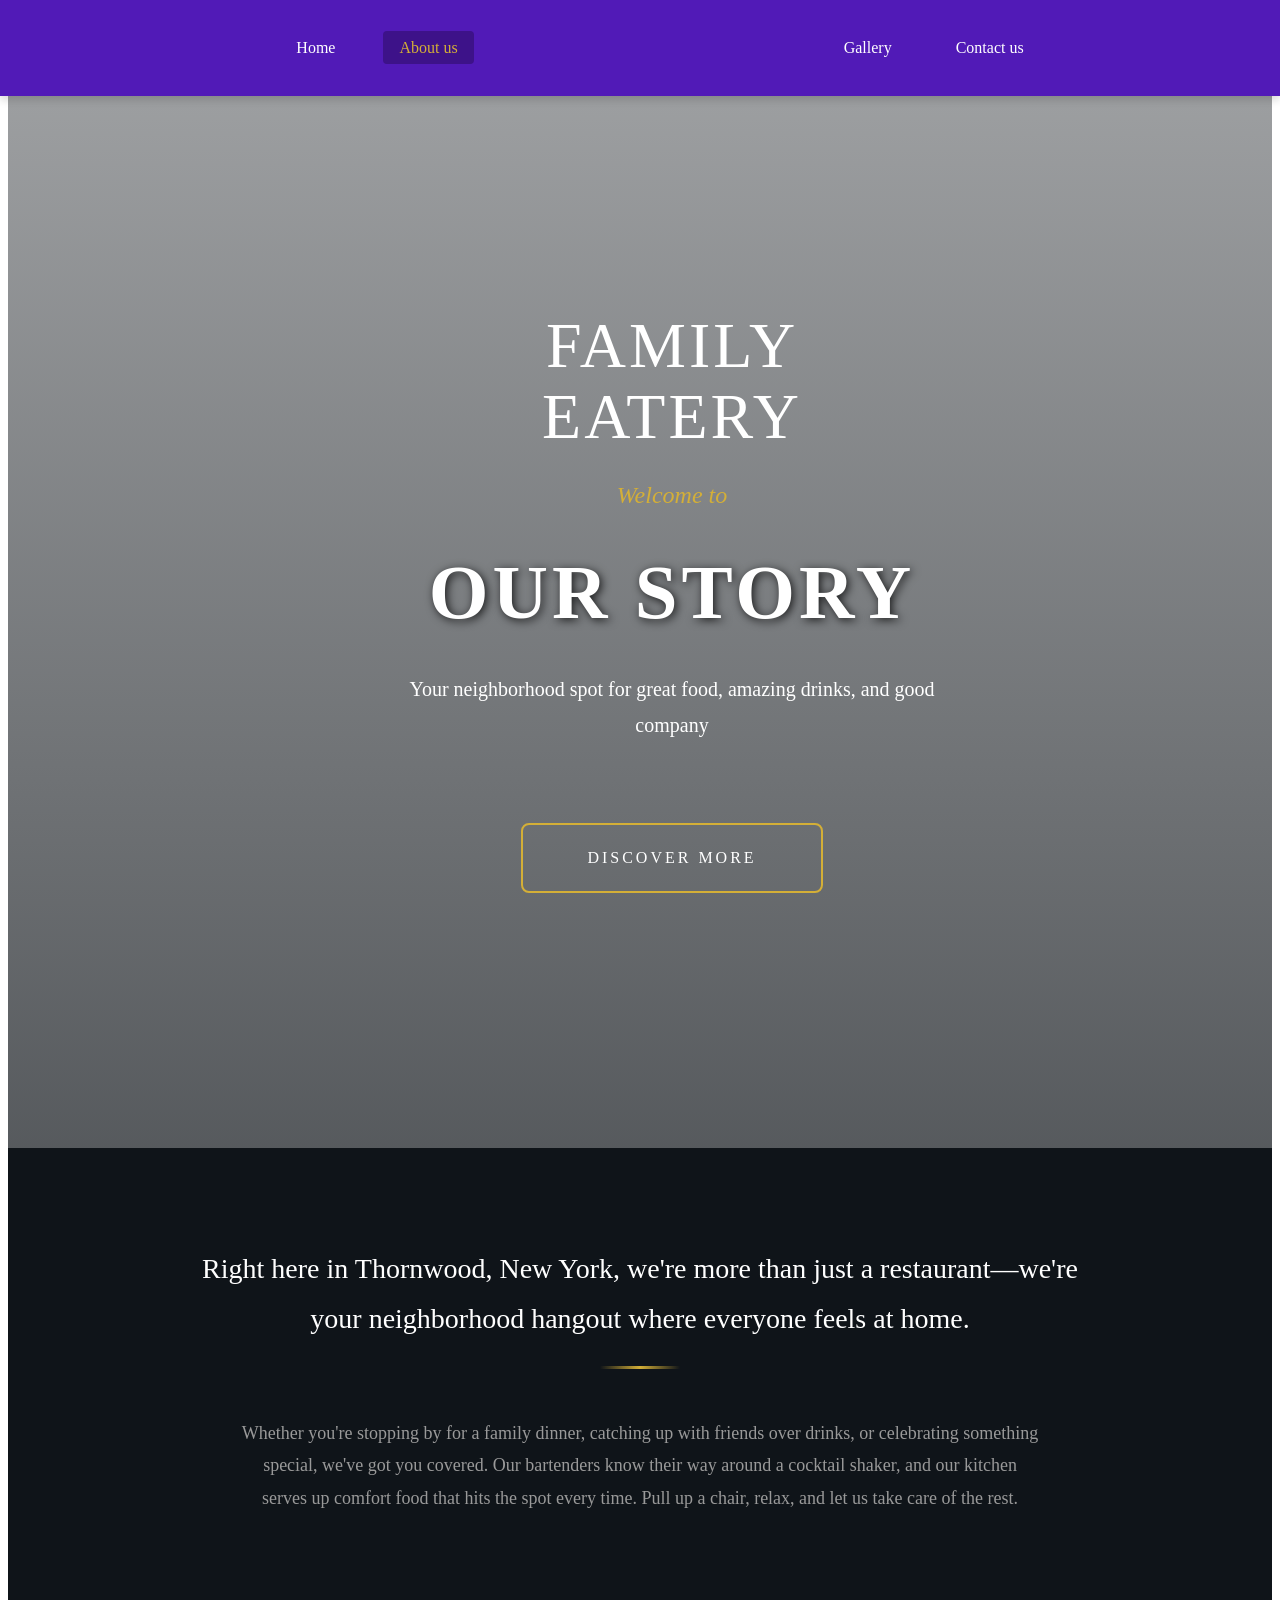
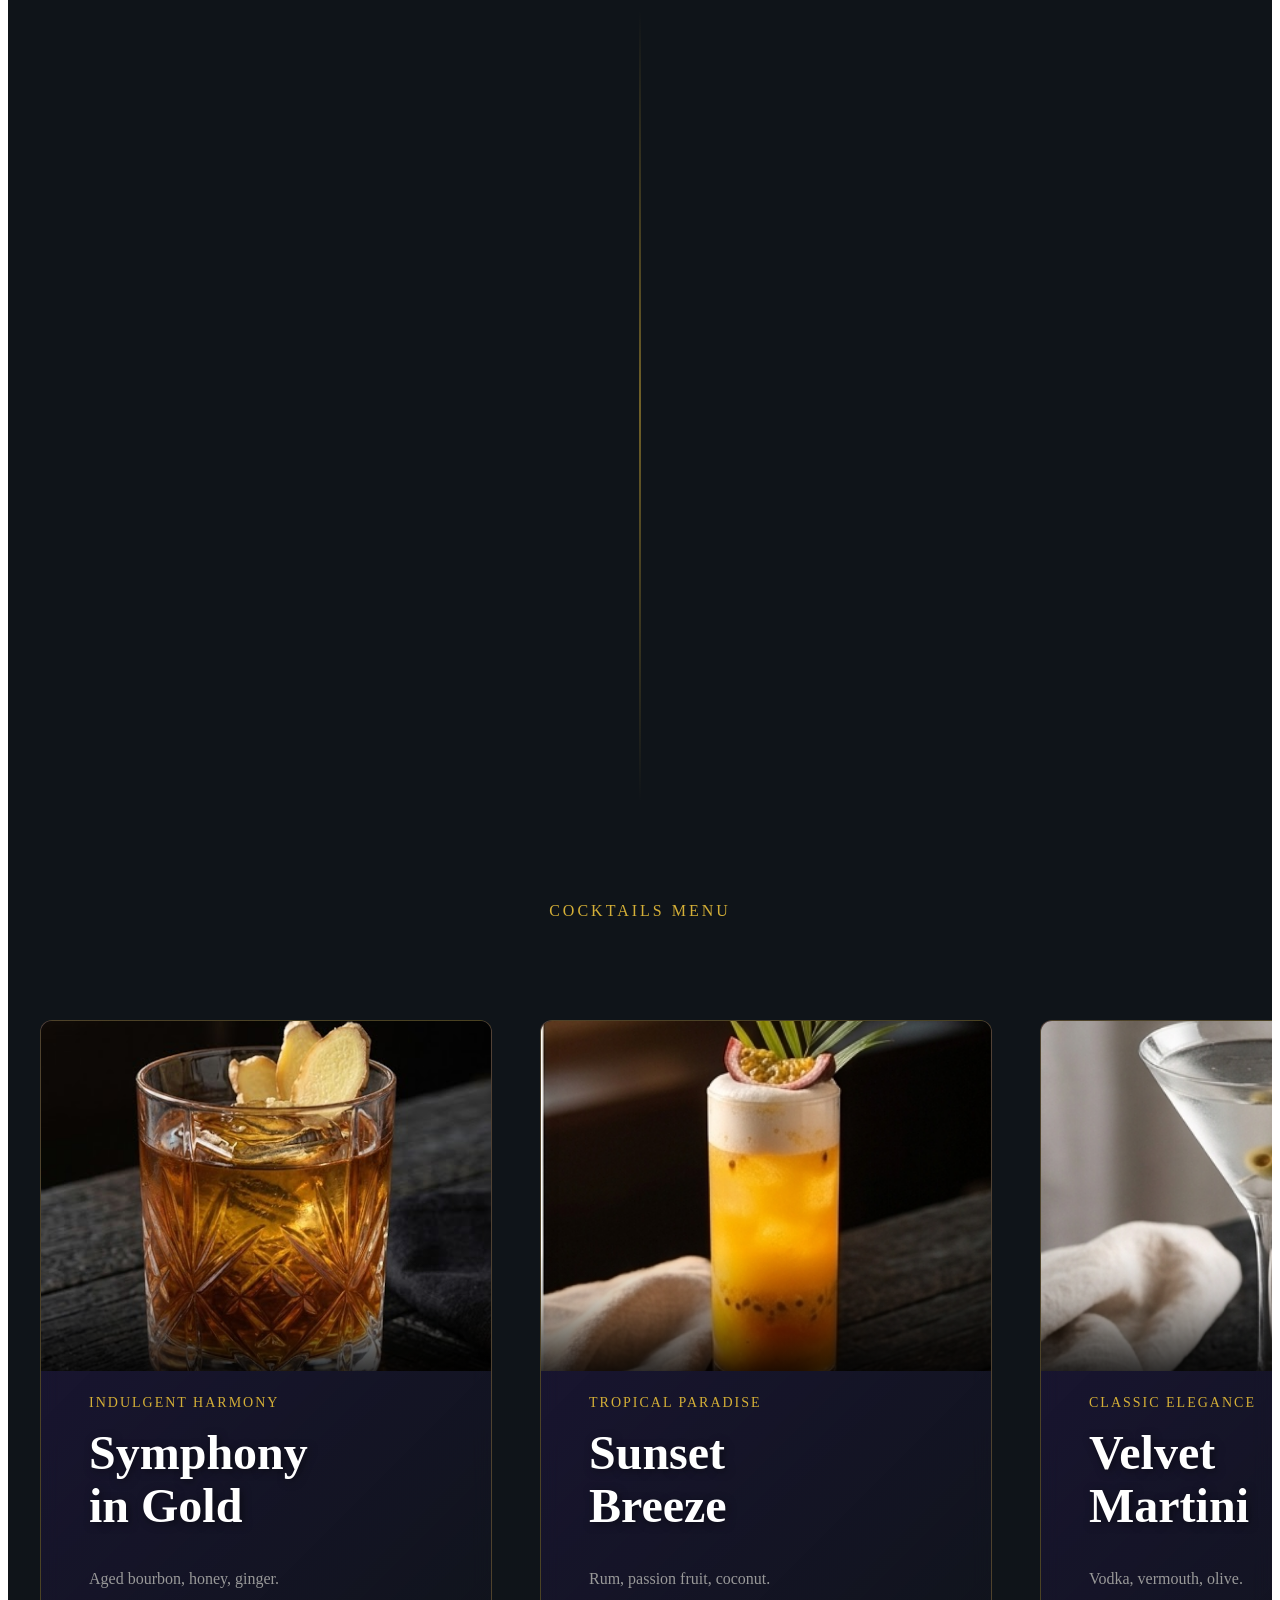
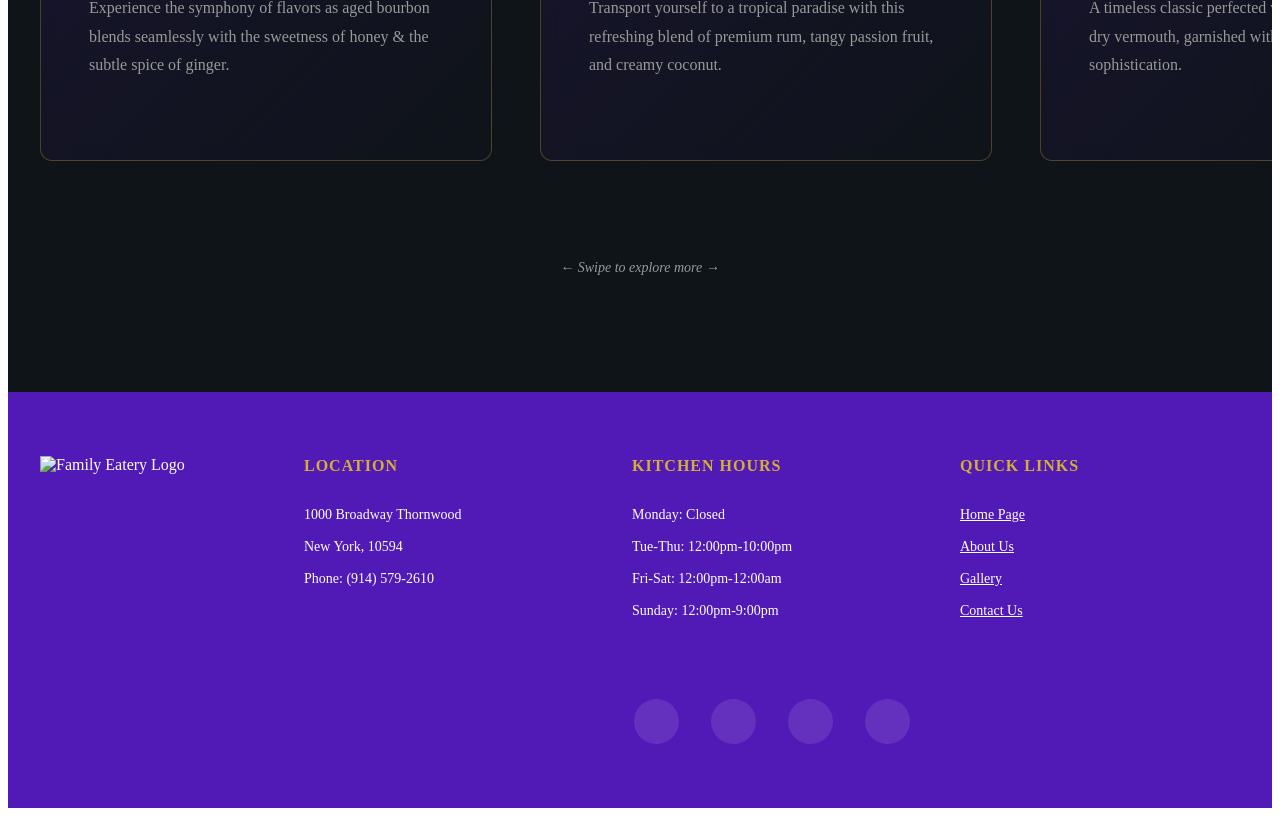
==== aboutus.html @ d1d99ecf "Major website redesign and improvements - Unified design system across all pages (fonts, colors, spa" ====
<!DOCTYPE html>
<html lang="en">
  <head>
    <meta charset="UTF-8" />
    <meta name="viewport" content="width=device-width, initial-scale=1.0" />
    <meta name="description" content="Learn about Family Eatery in Thornwood, NY - Your neighborhood hangout for good food, great drinks, and better company." />
    <link
      href="https://fonts.googleapis.com/css2?family=Lobster&family=Roboto+Slab:wght@300;400;500;700&display=swap"
      rel="stylesheet"
    />
    <script
      src="https://kit.fontawesome.com/28019929b0.js"
      crossorigin="anonymous"
    ></script>
    <link rel="stylesheet" href="styles/normalize.css" />
    <link rel="stylesheet" href="styles/variables.css" />
    <link rel="stylesheet" href="styles/global.css" />
    <link rel="stylesheet" href="styles/aboutus.css" />
    <title>Our Story - Family Eatery & Cocktail Bar</title>
  </head>
  <body>
    <header>
      <nav>
        <ul>
          <li><a href="index.html">Home</a></li>
          <li><a href="aboutus.html" class="active">About us</a></li>
        </ul>
        <div class="logo-container">
          <a href="index.html">
            <img src="img/logo.png" alt="Family Eatery Logo" />
          </a>
        </div>
        <ul>
          <li><a href="gallery.html">Gallery</a></li>
          <li><a href="contactus.html">Contact us</a></li>
        </ul>
      </nav>
    </header>

    <main>
      <section class="hero-about">
        <div class="hero-content">
          <h2 class="brand-name">FAMILY<br />EATERY</h2>
          <p class="tagline">Welcome to</p>
          <h1 class="page-title">OUR STORY</h1>
          <p class="hero-description">
            Your neighborhood spot for great food, amazing drinks, and good company
          </p>
          <a href="#story" class="btn-explore">DISCOVER MORE</a>
        </div>
      </section>

      <section class="story-section" id="story">
        <div class="container">
          <div class="story-content">
            <h3 class="section-title">
              Right here in Thornwood, New York, we're more than just a restaurant—we're your 
              neighborhood hangout where everyone feels at home.
            </h3>
            <p class="story-description">
              Whether you're stopping by for a family dinner, catching up with friends over drinks, 
              or celebrating something special, we've got you covered. Our bartenders know their way 
              around a cocktail shaker, and our kitchen serves up comfort food that hits the spot 
              every time. Pull up a chair, relax, and let us take care of the rest.
            </p>
          </div>
        </div>
      </section>

      <section class="image-showcase"></section>

      <section class="cocktail-feature" id="cocktails">
        <div class="container">
          <p class="feature-label">Cocktails Menu</p>
          <div class="cocktail-scroll-container">
            <div class="cocktail-card">
              <div class="cocktail-image">
                <img src="images/cocktails/symphony-in-gold.jpg" alt="Symphony in Gold Cocktail" />
              </div>
              <h4 class="cocktail-subtitle">INDULGENT HARMONY</h4>
              <h2 class="cocktail-name">Symphony<br />in Gold</h2>
              <p class="cocktail-description">
                Aged bourbon, honey, ginger.<br />
                Experience the symphony of flavors as aged bourbon blends
                seamlessly with the sweetness of honey & the subtle spice of ginger.
              </p>
            </div>
            
            <div class="cocktail-card">
              <div class="cocktail-image">
                <img src="images/cocktails/sunset-breeze.png" alt="Sunset Breeze Cocktail" />
              </div>
              <h4 class="cocktail-subtitle">TROPICAL PARADISE</h4>
              <h2 class="cocktail-name">Sunset<br />Breeze</h2>
              <p class="cocktail-description">
                Rum, passion fruit, coconut.<br />
                Transport yourself to a tropical paradise with this refreshing blend
                of premium rum, tangy passion fruit, and creamy coconut.
              </p>
            </div>
            
            <div class="cocktail-card">
              <div class="cocktail-image">
                <img src="images/cocktails/velvet-martini.jpeg" alt="Velvet Martini Cocktail" />
              </div>
              <h4 class="cocktail-subtitle">CLASSIC ELEGANCE</h4>
              <h2 class="cocktail-name">Velvet<br />Martini</h2>
              <p class="cocktail-description">
                Vodka, vermouth, olive.<br />
                A timeless classic perfected with premium vodka and dry vermouth,
                garnished with hand-picked olives for sophistication.
              </p>
            </div>
            
            <div class="cocktail-card">
              <div class="cocktail-image">
                <img src="images/cocktails/golden-zest.jpeg" alt="Golden Zest Cocktail" />
              </div>
              <h4 class="cocktail-subtitle">CITRUS SENSATION</h4>
              <h2 class="cocktail-name">Golden<br />Zest</h2>
              <p class="cocktail-description">
                Gin, lemon, elderflower.<br />
                A refreshing citrus sensation featuring botanical gin,
                fresh lemon zest, and delicate elderflower liqueur.
              </p>
            </div>
            
            <div class="cocktail-card">
              <div class="cocktail-image">
                <img src="images/cocktails/inferno-margarita.jpeg" alt="Inferno Margarita Cocktail" />
              </div>
              <h4 class="cocktail-subtitle">SPICY DELIGHT</h4>
              <h2 class="cocktail-name">Inferno<br />Margarita</h2>
              <p class="cocktail-description">
                Tequila, jalapeño, lime.<br />
                Turn up the heat with this spicy twist on the classic margarita,
                featuring premium tequila and fresh jalapeño.
              </p>
            </div>
          </div>
          <p class="scroll-hint">← Swipe to explore more →</p>
        </div>
      </section>
    </main>

    <footer class="footer">
      <div class="footer-container">
        <div class="footer-logo">
          <img src="img/logo.png" alt="Family Eatery Logo" class="logo" />
        </div>

        <div class="footer-content">
          <div class="footer-links">
            <div class="footer-column">
              <h3>LOCATION</h3>
              <a>1000 Broadway Thornwood</a>
              <a>New York, 10594</a>
              <a>Phone: (914) 579-2610</a>
            </div>
            <div class="footer-column">
              <h3>KITCHEN HOURS</h3>
              <a>Monday: Closed</a>
              <a>Tue-Thu: 12:00pm-10:00pm</a>
              <a>Fri-Sat: 12:00pm-12:00am</a>
              <a>Sunday: 12:00pm-9:00pm</a>
            </div>
            <div class="footer-column">
              <h3>QUICK LINKS</h3>
              <a href="index.html">Home Page</a>
              <a href="aboutus.html">About Us</a>
              <a href="gallery.html">Gallery</a>
              <a href="contactus.html">Contact Us</a>
            </div>
          </div>

          <div class="footer-social">
            <a href="tel:+19145792610" aria-label="Call us">
              <i class="fa-solid fa-phone"></i>
            </a>
            <a href="mailto:info@bar141.com" aria-label="Email us">
              <i class="fa-solid fa-envelope"></i>
            </a>
            <a href="#" aria-label="Follow us on Instagram" target="_blank">
              <i class="fa-brands fa-instagram"></i>
            </a>
            <a href="#" aria-label="Follow us on Facebook" target="_blank">
              <i class="fa-brands fa-facebook"></i>
            </a>
          </div>
        </div>
      </div>
    </footer>
  </body>
</html>
---- styles/variables.css ----
/* =================================
   Design System Variables
   ================================= */

:root {
  /* === Color Palette === */
  /* Primary Colors */
  --color-primary: #511ab7;
  --color-primary-dark: #3d1289;
  --color-primary-light: #6a2fd4;
  
  /* Background Colors */
  --color-bg-dark: #0f1419;
  --color-bg-darker: #0a0c0f;
  --color-bg-light: #ffffff;
  --color-bg-gray: #f5f5f5;
  
  /* Accent Colors */
  --color-accent-gold: #d4af37;
  --color-accent-gold-dark: #b8962f;
  
  /* Text Colors */
  --color-text-light: #ffffff;
  --color-text-dark: #1a1a1a;
  --color-text-gray: #666666;
  --color-text-gray-light: #999999;
  
  /* UI Colors */
  --color-border: #e0e0e0;
  --color-border-dark: #333333;
  --color-overlay: rgba(0, 0, 0, 0.6);
  
  /* === Typography === */
  --font-primary: "Roboto Slab", serif;
  --font-display: "Lobster", cursive;
  
  /* Font Sizes */
  --font-size-h1: 3.5rem;
  --font-size-h2: 2.5rem;
  --font-size-h3: 2rem;
  --font-size-h4: 1.5rem;
  --font-size-body: 1rem;
  --font-size-small: 0.875rem;
  
  /* Font Weights */
  --font-weight-light: 300;
  --font-weight-regular: 400;
  --font-weight-medium: 500;
  --font-weight-bold: 700;
  
  /* === Spacing System (8px grid) === */
  --spacing-xs: 0.5rem;   /* 8px */
  --spacing-sm: 1rem;     /* 16px */
  --spacing-md: 1.5rem;   /* 24px */
  --spacing-lg: 2rem;     /* 32px */
  --spacing-xl: 3rem;     /* 48px */
  --spacing-2xl: 4rem;    /* 64px */
  --spacing-3xl: 6rem;    /* 96px */
  
  /* === Layout === */
  --nav-height: 3rem;     /* 96px */
  --max-width: 1440px;
  --container-padding: var(--spacing-lg);
  
  /* === Border Radius === */
  --radius-sm: 4px;
  --radius-md: 8px;
  --radius-lg: 12px;
  --radius-xl: 16px;
  
  /* === Shadows === */
  --shadow-sm: 0 2px 4px rgba(0, 0, 0, 0.1);
  --shadow-md: 0 4px 8px rgba(0, 0, 0, 0.15);
  --shadow-lg: 0 8px 16px rgba(0, 0, 0, 0.2);
  --shadow-xl: 0 12px 24px rgba(0, 0, 0, 0.25);
  
  /* === Transitions === */
  --transition-fast: 0.15s ease;
  --transition-base: 0.3s ease;
  --transition-slow: 0.5s ease;
  
  /* === Z-Index Scale === */
  --z-dropdown: 1000;
  --z-fixed: 1010;
  --z-modal-backdrop: 1040;
  --z-modal: 1050;
  --z-tooltip: 1060;
}

/* === Responsive Typography === */
@media (max-width: 768px) {
  :root {
    --font-size-h1: 2.5rem;
    --font-size-h2: 2rem;
    --font-size-h3: 1.5rem;
    --font-size-h4: 1.25rem;
  }
}
---- styles/global.css ----
/* =================================
   Global Styles
   Import this after variables.css and normalize.css
   ================================= */

/* === Base === */
html, body {
  overflow-x: hidden;
  overflow-y: auto;
}

/* === Typography === */
h1, h2, h3, h4, h5, h6 {
  font-weight: var(--font-weight-bold);
  line-height: 1.2;
  margin: 0;
  color: inherit;
}

h1 {
  font-size: var(--font-size-h1);
}

h2 {
  font-size: var(--font-size-h2);
}

h3 {
  font-size: var(--font-size-h3);
}

h4 {
  font-size: var(--font-size-h4);
}

p {
  margin: 0 0 var(--spacing-sm) 0;
  line-height: 1.6;
}

/* === Navigation Bar === */
header {
  width: 100%;
  position: fixed;
  top: 0;
  left: 0;
  z-index: var(--z-fixed);
  background-color: var(--color-primary);
  box-shadow: var(--shadow-md);
  overflow: visible;
}

nav {
  display: flex;
  gap: var(--spacing-lg);
  justify-content: center;
  align-items: center;
  padding: var(--spacing-md) var(--spacing-lg);
  height: var(--nav-height);
  max-width: var(--max-width);
  margin: 0 auto;
  position: relative;
}

nav ul {
  display: flex;
  flex-direction: row;
  gap: var(--spacing-lg);
  list-style: none;
}

nav a {
  color: var(--color-text-light);
  text-decoration: none;
  font-weight: var(--font-weight-medium);
  padding: var(--spacing-xs) var(--spacing-sm);
  border-radius: var(--radius-sm);
  transition: all var(--transition-base);
  position: relative;
}

nav a::after {
  content: '';
  position: absolute;
  bottom: 0;
  left: 50%;
  transform: translateX(-50%) scaleX(0);
  width: 80%;
  height: 2px;
  background-color: var(--color-accent-gold);
  transition: transform var(--transition-base);
}

nav a:hover {
  background-color: var(--color-primary-dark);
  color: var(--color-accent-gold);
}

nav a:hover::after {
  transform: translateX(-50%) scaleX(1);
}

nav a.active {
  background-color: var(--color-primary-dark);
  color: var(--color-accent-gold);
}

.logo-container {
  display: flex;
  align-items: center;
  justify-content: center;
  height: 250px;
  width: 250px;
  margin-top: -40px;
  margin-bottom: -40px;
  flex-shrink: 0;
  position: relative;
  z-index: 100;
}

.logo-container a {
  display: flex;
  align-items: center;
  justify-content: center;
  width: 100%;
  height: 100%;
  text-decoration: none;
  cursor: pointer;
  background-color: transparent !important;
  padding: 0 !important;
  border-radius: 0 !important;
}

.logo-container a::after {
  display: none !important;
}

.logo-container a:hover {
  background-color: transparent !important;
  color: inherit !important;
  transform: none !important;
}

.logo-container img {
  width: 100%;
  height: 100%;
  object-fit: contain;
}

/* === Buttons === */
.btn,
button[type="submit"],
.order-btn,
.subscribe-btn {
  display: inline-block;
  padding: var(--spacing-sm) var(--spacing-lg);
  font-size: var(--font-size-body);
  font-weight: var(--font-weight-medium);
  color: var(--color-text-light);
  background-color: var(--color-primary);
  border: none;
  border-radius: var(--radius-md);
  cursor: pointer;
  transition: all var(--transition-base);
  text-align: center;
  font-family: var(--font-primary);
  letter-spacing: 2px;
  text-transform: uppercase;
  box-shadow: var(--shadow-sm);
}

.btn:hover,
button[type="submit"]:hover,
.order-btn:hover,
.subscribe-btn:hover {
  background-color: var(--color-primary-dark);
  transform: translateY(-3px);
  box-shadow: var(--shadow-md);
}

.btn:active,
button[type="submit"]:active,
.order-btn:active,
.subscribe-btn:active {
  transform: translateY(0);
  box-shadow: var(--shadow-sm);
}

.btn-secondary {
  background-color: var(--color-accent-gold);
  color: var(--color-text-dark);
}

.btn-secondary:hover {
  background-color: var(--color-accent-gold-dark);
}

/* === Forms === */
input,
textarea,
select {
  width: 100%;
  padding: var(--spacing-sm);
  border: 1px solid var(--color-border);
  border-radius: var(--radius-sm);
  font-size: var(--font-size-body);
  background-color: var(--color-bg-gray);
  transition: all var(--transition-fast);
}

input:focus,
textarea:focus,
select:focus {
  outline: none;
  border-color: var(--color-primary);
  box-shadow: 0 0 0 3px rgba(81, 26, 183, 0.1);
}

input::placeholder,
textarea::placeholder {
  color: var(--color-text-gray-light);
}

/* === Sections === */
section {
  padding: var(--spacing-3xl) var(--spacing-lg);
}

.section-dark {
  background-color: var(--color-bg-dark);
  color: var(--color-text-light);
}

.section-light {
  background-color: var(--color-bg-light);
  color: var(--color-text-dark);
}

/* === Containers === */
.container {
  max-width: var(--max-width);
  margin: 0 auto;
  padding: 0 var(--container-padding);
}

/* === Utility Classes === */
.text-center {
  text-align: center;
}

.text-uppercase {
  text-transform: uppercase;
}

.mt-1 { margin-top: var(--spacing-xs); }
.mt-2 { margin-top: var(--spacing-sm); }
.mt-3 { margin-top: var(--spacing-md); }
.mt-4 { margin-top: var(--spacing-lg); }
.mt-5 { margin-top: var(--spacing-xl); }

.mb-1 { margin-bottom: var(--spacing-xs); }
.mb-2 { margin-bottom: var(--spacing-sm); }
.mb-3 { margin-bottom: var(--spacing-md); }
.mb-4 { margin-bottom: var(--spacing-lg); }
.mb-5 { margin-bottom: var(--spacing-xl); }

.pt-1 { padding-top: var(--spacing-xs); }
.pt-2 { padding-top: var(--spacing-sm); }
.pt-3 { padding-top: var(--spacing-md); }
.pt-4 { padding-top: var(--spacing-lg); }
.pt-5 { padding-top: var(--spacing-xl); }

.pb-1 { padding-bottom: var(--spacing-xs); }
.pb-2 { padding-bottom: var(--spacing-sm); }
.pb-3 { padding-bottom: var(--spacing-md); }
.pb-4 { padding-bottom: var(--spacing-lg); }
.pb-5 { padding-bottom: var(--spacing-xl); }

/* === Animations === */
@keyframes fadeIn {
  from {
    opacity: 0;
    transform: translateY(20px);
  }
  to {
    opacity: 1;
    transform: translateY(0);
  }
}

.fade-in {
  animation: fadeIn var(--transition-slow) ease-out;
}

/* === Footer === */
.footer {
  width: 100%;
  background-color: var(--color-primary);
  padding: var(--spacing-2xl) 0;
  color: var(--color-text-light);
}

.footer-container {
  max-width: var(--max-width);
  margin: 0 auto;
  padding: 0 var(--spacing-lg);
  display: flex;
  flex-direction: row;
  gap: var(--spacing-2xl);
  align-items: flex-start;
}

.footer-logo {
  display: flex;
  justify-content: flex-start;
  align-items: flex-start;
  max-width: 250px;
  min-width: 200px;
  flex-shrink: 0;
}

.footer-logo img {
  width: 100%;
  height: auto;
}

.footer-content {
  flex: 1;
  display: flex;
  flex-direction: column;
  gap: var(--spacing-xl);
}

.footer-links {
  display: grid;
  grid-template-columns: repeat(3, 1fr);
  gap: var(--spacing-xl);
  width: 100%;
}

.footer-column {
  display: flex;
  flex-direction: column;
  gap: var(--spacing-sm);
}

.footer-column h3 {
  color: var(--color-accent-gold);
  font-size: var(--font-size-body);
  margin-bottom: var(--spacing-sm);
  letter-spacing: 1px;
}

.footer-column a {
  color: var(--color-text-light);
  font-size: var(--font-size-small);
  transition: color var(--transition-fast);
  cursor: pointer;
}

.footer-column a:hover {
  color: var(--color-accent-gold);
  text-decoration: underline;
}

.footer-social {
  display: flex;
  justify-content: center;
  gap: var(--spacing-lg);
  margin-top: var(--spacing-lg);
}

.footer-social a {
  display: flex;
  align-items: center;
  justify-content: center;
  width: 45px;
  height: 45px;
  border-radius: 50%;
  background-color: rgba(255, 255, 255, 0.1);
  color: var(--color-text-light);
  font-size: 1.2rem;
  transition: all var(--transition-base);
}

.footer-social a:hover {
  background-color: var(--color-accent-gold);
  color: var(--color-text-dark);
  transform: translateY(-3px);
}

/* === Responsive Utilities === */
@media (max-width: 768px) {
  nav {
    flex-wrap: wrap;
    height: auto;
    padding: var(--spacing-sm);
  }
  
  nav ul {
    gap: var(--spacing-sm);
  }
  
  section {
    padding: var(--spacing-xl) var(--spacing-sm);
  }
  
  .footer-container {
    flex-direction: column;
    align-items: center;
  }
  
  .footer-logo {
    justify-content: center;
    margin: 0 auto;
  }
  
  .footer-links {
    grid-template-columns: 1fr;
    text-align: center;
  }
}
---- styles/aboutus.css ----
/* =================================
   About Us Page Styles
   ================================= */

/* === Hero About Section === */
.hero-about {
  position: relative;
  display: flex;
  align-items: center;
  justify-content: center;
  width: 100%;
  min-height: 100vh;
  background-image: url("/images/image11.png");
  background-position: center;
  background-size: cover;
  background-repeat: no-repeat;
  background-attachment: fixed;
  color: var(--color-text-light);
  padding: var(--spacing-3xl) var(--spacing-lg);
  margin-top: var(--nav-height);
}

.hero-about::before {
  content: '';
  position: absolute;
  top: 0;
  left: 0;
  right: 0;
  bottom: 0;
  background: linear-gradient(
    to bottom,
    rgba(15, 20, 25, 0.4) 0%,
    rgba(15, 20, 25, 0.7) 100%
  );
  z-index: 0;
}

.hero-content {
  position: relative;
  z-index: 1;
  text-align: center;
  max-width: 900px;
  padding: var(--spacing-2xl);
}

.brand-name {
  font-size: clamp(2.5rem, 5vw, 4rem);
  font-weight: var(--font-weight-light);
  color: var(--color-text-light);
  margin-bottom: var(--spacing-md);
  letter-spacing: 3px;
  line-height: 1.1;
}

.tagline {
  font-size: clamp(1rem, 2vw, 1.5rem);
  color: var(--color-accent-gold);
  font-style: italic;
  margin-bottom: var(--spacing-sm);
  font-weight: var(--font-weight-light);
}

.page-title {
  font-size: clamp(3rem, 6vw, 5rem);
  font-weight: var(--font-weight-bold);
  color: var(--color-text-light);
  margin: var(--spacing-lg) 0;
  letter-spacing: 4px;
  text-shadow: 2px 2px 10px rgba(0, 0, 0, 0.8);
}

.hero-description {
  font-size: clamp(1rem, 2vw, 1.25rem);
  color: var(--color-text-light);
  line-height: 1.8;
  margin-bottom: var(--spacing-xl);
  max-width: 600px;
  margin-left: auto;
  margin-right: auto;
}

.btn-explore {
  display: inline-block;
  padding: var(--spacing-md) var(--spacing-2xl);
  border: 2px solid var(--color-accent-gold);
  border-radius: var(--radius-md);
  color: var(--color-text-light);
  font-weight: var(--font-weight-medium);
  letter-spacing: 3px;
  text-decoration: none;
  text-transform: uppercase;
  transition: all var(--transition-base);
  background-color: transparent;
  margin-top: var(--spacing-lg);
}

.btn-explore:hover {
  background-color: var(--color-accent-gold);
  color: var(--color-text-dark);
  transform: translateY(-3px);
  box-shadow: var(--shadow-lg);
}

/* === Story Section === */
.story-section {
  padding: var(--spacing-3xl) var(--spacing-lg);
  background-color: var(--color-bg-dark);
  color: var(--color-text-light);
}

.story-section .container {
  max-width: var(--max-width);
  margin: 0 auto;
  padding: 0 var(--spacing-lg);
}

.story-content {
  max-width: 900px;
  margin: 0 auto;
  text-align: center;
  animation: fadeInUp 1s ease-out;
}

@keyframes fadeInUp {
  from {
    opacity: 0;
    transform: translateY(30px);
  }
  to {
    opacity: 1;
    transform: translateY(0);
  }
}

.story-content .section-title {
  font-size: clamp(1.25rem, 2.5vw, 1.75rem);
  font-weight: var(--font-weight-medium);
  color: var(--color-text-light);
  line-height: 1.8;
  margin-bottom: var(--spacing-xl);
  position: relative;
  padding-bottom: var(--spacing-md);
}

.story-content .section-title::after {
  content: '';
  position: absolute;
  bottom: 0;
  left: 50%;
  transform: translateX(-50%);
  width: 80px;
  height: 3px;
  background: linear-gradient(90deg, transparent, var(--color-accent-gold), transparent);
}

.story-description {
  font-size: clamp(1rem, 2vw, 1.125rem);
  color: var(--color-text-gray-light);
  line-height: 1.8;
  max-width: 800px;
  margin: 0 auto;
}

/* === Image Showcase Section === */
.image-showcase {
  min-height: 600px;
  background-image: url("/images/image.png"), url("/images/image copy.png");
  background-size: 50% 100%, 50% 100%;
  background-position: left top, right top;
  background-repeat: no-repeat;
  background-color: var(--color-bg-dark);
  position: relative;
  overflow: hidden;
}

.image-showcase::before {
  content: '';
  position: absolute;
  top: 0;
  left: 50%;
  transform: translateX(-50%);
  width: 2px;
  height: 100%;
  background: linear-gradient(
    to bottom,
    transparent,
    var(--color-accent-gold),
    transparent
  );
  opacity: 0.5;
}

/* === Cocktail Feature Section === */
.cocktail-feature {
  min-height: 100vh;
  background-color: var(--color-bg-dark);
  padding: var(--spacing-3xl) 0;
  color: var(--color-text-light);
  display: flex;
  align-items: center;
  overflow: hidden;
}

.cocktail-feature .container {
  width: 100%;
  max-width: 100%;
  padding: 0;
}

.feature-label {
  color: var(--color-accent-gold);
  font-size: var(--font-size-body);
  font-weight: var(--font-weight-medium);
  letter-spacing: 3px;
  text-transform: uppercase;
  margin-bottom: var(--spacing-xl);
  text-align: center;
}

.cocktail-scroll-container {
  display: flex;
  gap: var(--spacing-xl);
  overflow-x: auto;
  overflow-y: hidden;
  scroll-snap-type: x mandatory;
  scroll-behavior: smooth;
  padding: var(--spacing-xl) var(--spacing-lg);
  -webkit-overflow-scrolling: touch;
}

.cocktail-scroll-container::-webkit-scrollbar {
  height: 8px;
}

.cocktail-scroll-container::-webkit-scrollbar-track {
  background: rgba(255, 255, 255, 0.1);
  border-radius: 10px;
}

.cocktail-scroll-container::-webkit-scrollbar-thumb {
  background: var(--color-accent-gold);
  border-radius: 10px;
}

.cocktail-scroll-container::-webkit-scrollbar-thumb:hover {
  background: var(--color-accent-gold-dark);
}

.cocktail-card {
  min-width: 450px;
  max-width: 450px;
  background: linear-gradient(135deg, rgba(81, 26, 183, 0.2) 0%, rgba(15, 20, 25, 0.8) 100%);
  border: 1px solid rgba(212, 175, 55, 0.3);
  border-radius: var(--radius-lg);
  padding: 0;
  scroll-snap-align: center;
  transition: all var(--transition-base);
  position: relative;
  backdrop-filter: blur(10px);
  overflow: hidden;
}

.cocktail-card::before {
  content: '';
  position: absolute;
  top: 0;
  left: 0;
  right: 0;
  bottom: 0;
  background: linear-gradient(135deg, transparent 0%, rgba(212, 175, 55, 0.05) 100%);
  border-radius: var(--radius-lg);
  opacity: 0;
  transition: opacity var(--transition-base);
}

.cocktail-card:hover {
  transform: translateY(-10px);
  border-color: var(--color-accent-gold);
  box-shadow: 0 10px 40px rgba(212, 175, 55, 0.3);
}

.cocktail-card:hover::before {
  opacity: 1;
}

.cocktail-image {
  width: 100%;
  height: 350px;
  overflow: hidden;
  position: relative;
}

.cocktail-image::after {
  content: '';
  position: absolute;
  bottom: 0;
  left: 0;
  right: 0;
  height: 120px;
  background: linear-gradient(to top, 
    rgba(0, 0, 0, 0.8) 0%, 
    rgba(0, 0, 0, 0.5) 30%,
    rgba(0, 0, 0, 0.2) 60%,
    transparent 100%
  );
  pointer-events: none;
  z-index: 1;
}

.cocktail-image img {
  width: 100%;
  height: 100%;
  object-fit: cover;
  transition: transform var(--transition-base);
}

.cocktail-card:hover .cocktail-image img {
  transform: scale(1.1);
}

.cocktail-subtitle {
  font-size: var(--font-size-small);
  color: var(--color-accent-gold);
  font-weight: var(--font-weight-medium);
  letter-spacing: 2px;
  margin-bottom: var(--spacing-sm);
  text-transform: uppercase;
  padding: 0 var(--spacing-xl);
  padding-top: var(--spacing-md);
}

.cocktail-name {
  font-size: clamp(2rem, 4vw, 3rem);
  font-weight: var(--font-weight-bold);
  color: var(--color-text-light);
  line-height: 1.1;
  margin-bottom: var(--spacing-lg);
  text-shadow: 2px 2px 8px rgba(0, 0, 0, 0.5);
  padding: 0 var(--spacing-xl);
}

.cocktail-description {
  font-size: var(--font-size-body);
  color: var(--color-text-gray-light);
  line-height: 1.8;
  margin-bottom: var(--spacing-lg);
  padding: 0 var(--spacing-xl);
  padding-bottom: var(--spacing-xl);
}

.scroll-hint {
  text-align: center;
  color: var(--color-text-gray-light);
  font-size: var(--font-size-small);
  margin-top: var(--spacing-xl);
  font-style: italic;
  animation: pulse 2s ease-in-out infinite;
}

@keyframes pulse {
  0%, 100% {
    opacity: 0.6;
  }
  50% {
    opacity: 1;
  }
}

/* === Responsive Design === */
@media (max-width: 768px) {
  .hero-about {
    min-height: 80vh;
    background-attachment: scroll;
  }
  
  .hero-content {
    padding: var(--spacing-lg);
  }
  
  .image-showcase {
    min-height: 400px;
    background-size: 100% 50%, 100% 50%;
    background-position: center top, center bottom;
  }
  
  .cocktail-card {
    min-width: 350px;
    max-width: 350px;
    padding: var(--spacing-lg);
  }
  
  .cocktail-scroll-container {
    padding: var(--spacing-md);
  }
}

@media (max-width: 480px) {
  .cocktail-card {
    min-width: 280px;
    max-width: 280px;
    padding: var(--spacing-md);
  }
  
  .cocktail-name {
    font-size: 1.75rem;
  }
  
  .cocktail-description {
    font-size: var(--font-size-small);
  }
}
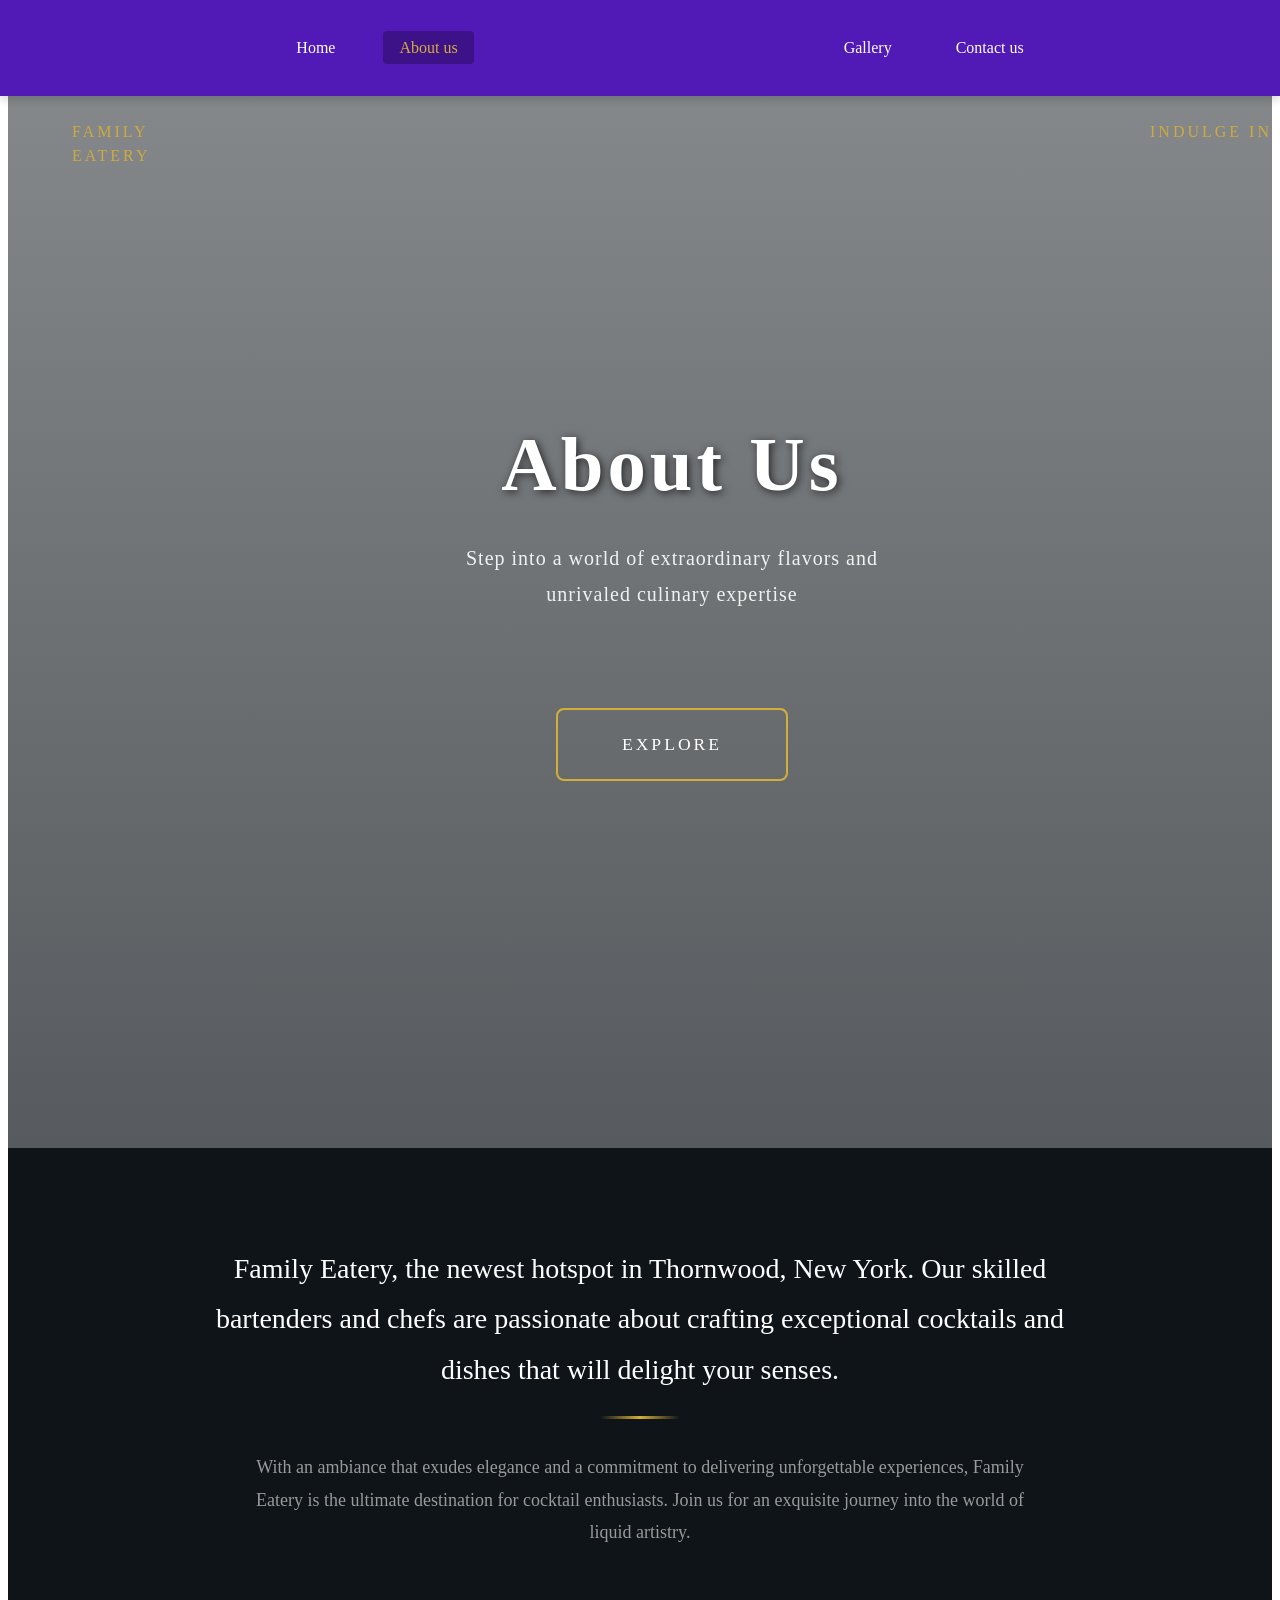
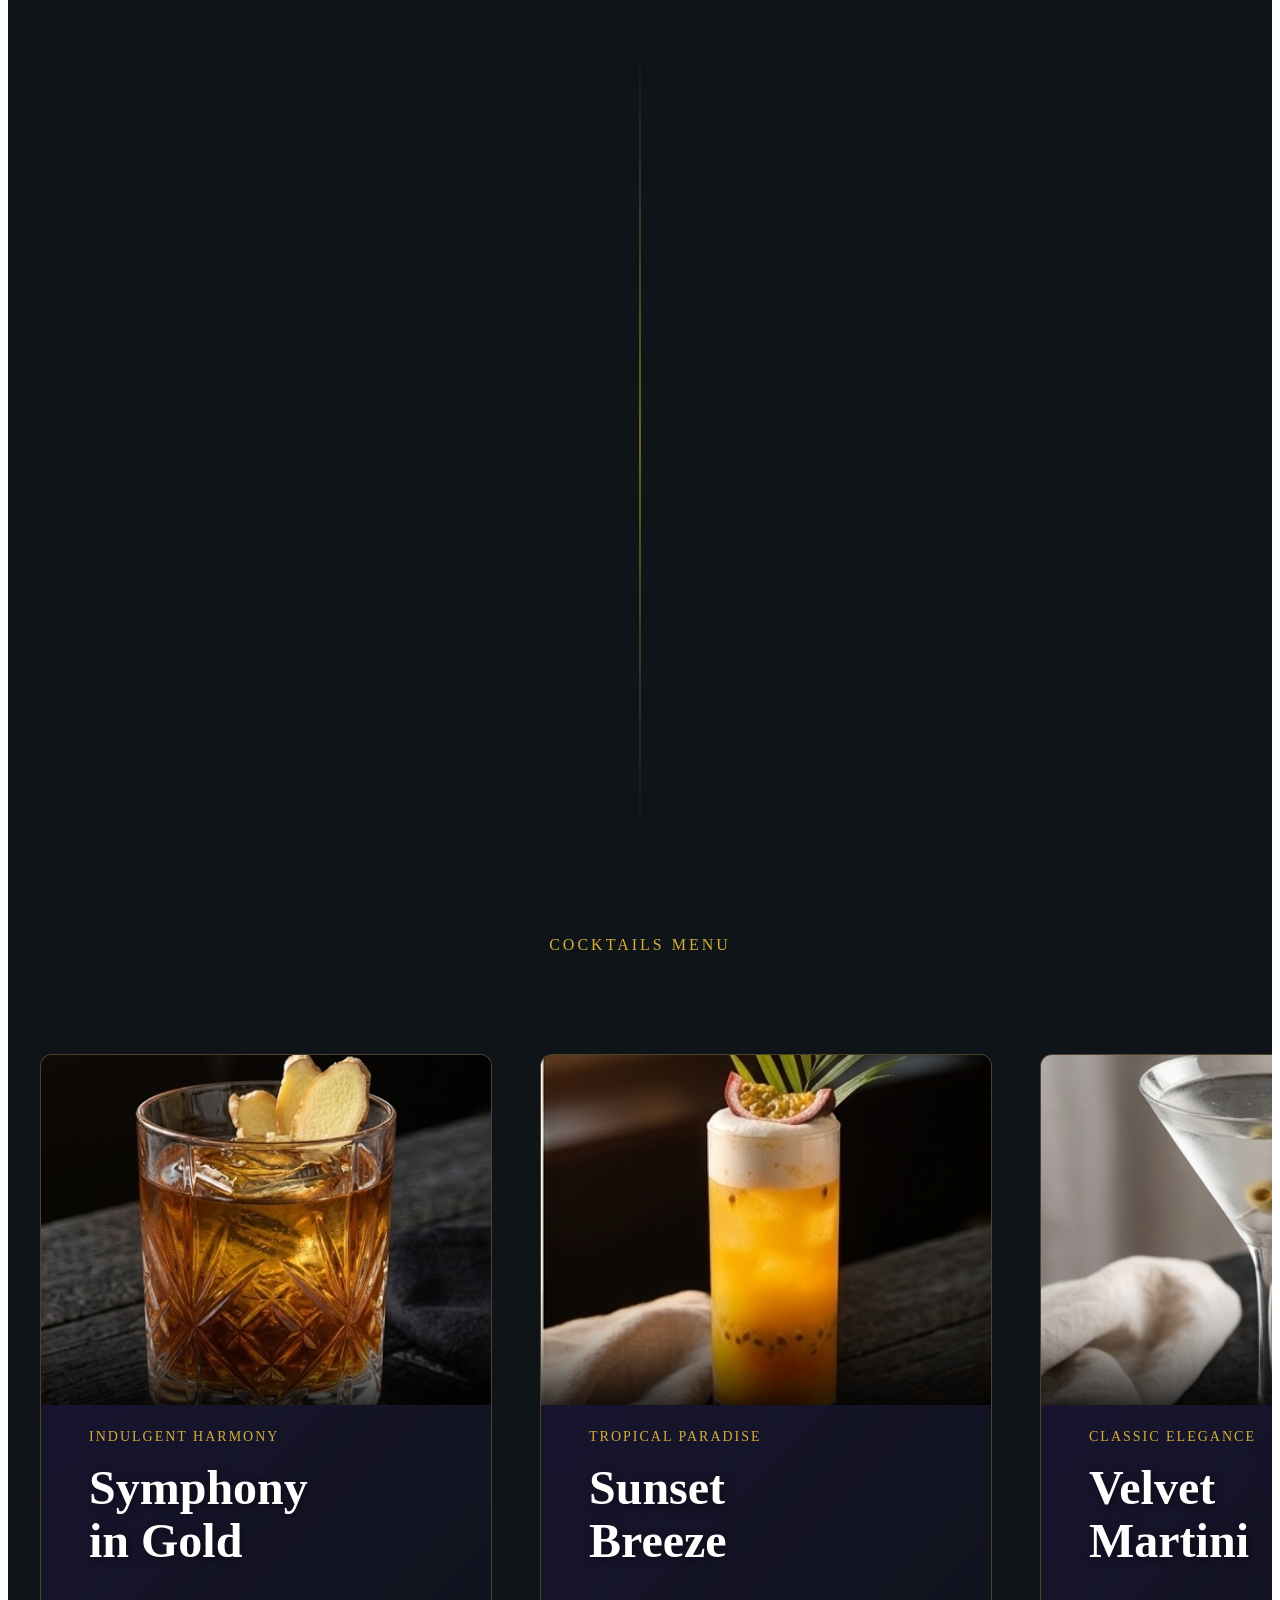
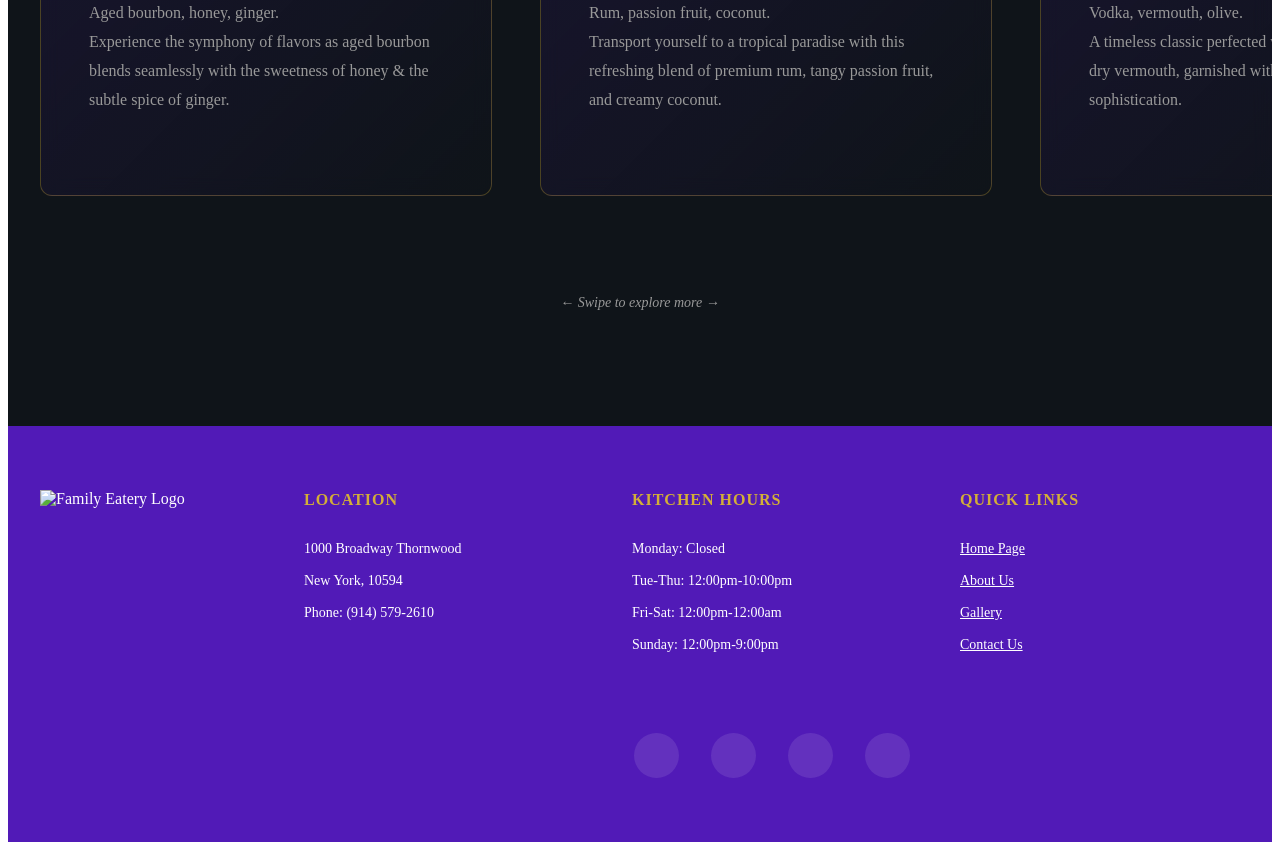
==== commit 3d3bab71: "Update About Us and Contact pages with enhanced design - Fix background image paths and update styli" ====
--- a/aboutus.html
+++ b/aboutus.html
@@ -39,14 +39,14 @@
 
     <main>
       <section class="hero-about">
+        <div class="hero-decorative-text left">FAMILY<br />EATERY</div>
+        <div class="hero-decorative-text right">Indulge In</div>
         <div class="hero-content">
-          <h2 class="brand-name">FAMILY<br />EATERY</h2>
-          <p class="tagline">Welcome to</p>
-          <h1 class="page-title">OUR STORY</h1>
+          <h1 class="page-title">About Us</h1>
           <p class="hero-description">
-            Your neighborhood spot for great food, amazing drinks, and good company
+            Step into a world of extraordinary flavors and<br />unrivaled culinary expertise
           </p>
-          <a href="#story" class="btn-explore">DISCOVER MORE</a>
+          <a href="#story" class="btn-explore">EXPLORE</a>
         </div>
       </section>
 
@@ -54,14 +54,10 @@
         <div class="container">
           <div class="story-content">
             <h3 class="section-title">
-              Right here in Thornwood, New York, we're more than just a restaurant—we're your 
-              neighborhood hangout where everyone feels at home.
+              Family Eatery, the newest hotspot in Thornwood, New York. Our skilled bartenders and chefs are passionate about crafting exceptional cocktails and dishes that will delight your senses.
             </h3>
             <p class="story-description">
-              Whether you're stopping by for a family dinner, catching up with friends over drinks, 
-              or celebrating something special, we've got you covered. Our bartenders know their way 
-              around a cocktail shaker, and our kitchen serves up comfort food that hits the spot 
-              every time. Pull up a chair, relax, and let us take care of the rest.
+              With an ambiance that exudes elegance and a commitment to delivering unforgettable experiences, Family Eatery is the ultimate destination for cocktail enthusiasts. Join us for an exquisite journey into the world of liquid artistry.
             </p>
           </div>
         </div>
--- a/styles/variables.css
+++ b/styles/variables.css
@@ -58,7 +58,7 @@
   --spacing-3xl: 6rem;    /* 96px */
   
   /* === Layout === */
-  --nav-height: 3rem;     /* 96px */
+  --nav-height: 3rem;     /* 48px */
   --max-width: 1440px;
   --container-padding: var(--spacing-lg);
   
--- a/styles/aboutus.css
+++ b/styles/aboutus.css
@@ -10,7 +10,7 @@
   justify-content: center;
   width: 100%;
   min-height: 100vh;
-  background-image: url("/images/image11.png");
+  background-image: url("../images/image11.png");
   background-position: center;
   background-size: cover;
   background-repeat: no-repeat;
@@ -29,10 +29,34 @@
   bottom: 0;
   background: linear-gradient(
     to bottom,
-    rgba(15, 20, 25, 0.4) 0%,
+    rgba(15, 20, 25, 0.5) 0%,
     rgba(15, 20, 25, 0.7) 100%
   );
   z-index: 0;
+}
+
+.hero-decorative-text {
+  position: absolute;
+  color: var(--color-accent-gold);
+  font-size: clamp(0.75rem, 1.5vw, 1rem);
+  font-weight: var(--font-weight-medium);
+  letter-spacing: 3px;
+  text-transform: uppercase;
+  z-index: 2;
+  line-height: 1.5;
+  opacity: 0.9;
+}
+
+.hero-decorative-text.left {
+  top: var(--spacing-2xl);
+  left: var(--spacing-2xl);
+  text-align: left;
+}
+
+.hero-decorative-text.right {
+  top: var(--spacing-2xl);
+  right: var(--spacing-2xl);
+  text-align: right;
 }
 
 .hero-content {
@@ -43,40 +67,27 @@
   padding: var(--spacing-2xl);
 }
 
-.brand-name {
-  font-size: clamp(2.5rem, 5vw, 4rem);
-  font-weight: var(--font-weight-light);
-  color: var(--color-text-light);
-  margin-bottom: var(--spacing-md);
-  letter-spacing: 3px;
-  line-height: 1.1;
-}
-
-.tagline {
-  font-size: clamp(1rem, 2vw, 1.5rem);
-  color: var(--color-accent-gold);
-  font-style: italic;
-  margin-bottom: var(--spacing-sm);
-  font-weight: var(--font-weight-light);
-}
-
 .page-title {
   font-size: clamp(3rem, 6vw, 5rem);
   font-weight: var(--font-weight-bold);
   color: var(--color-text-light);
-  margin: var(--spacing-lg) 0;
+  margin: 0 0 var(--spacing-lg) 0;
   letter-spacing: 4px;
-  text-shadow: 2px 2px 10px rgba(0, 0, 0, 0.8);
+  text-shadow: 2px 2px 8px rgba(0, 0, 0, 0.7);
+  line-height: 1.1;
 }
 
 .hero-description {
   font-size: clamp(1rem, 2vw, 1.25rem);
   color: var(--color-text-light);
   line-height: 1.8;
-  margin-bottom: var(--spacing-xl);
+  margin-bottom: var(--spacing-2xl);
   max-width: 600px;
   margin-left: auto;
   margin-right: auto;
+  font-weight: var(--font-weight-light);
+  letter-spacing: 1px;
+  opacity: 0.9;
 }
 
 .btn-explore {
@@ -92,13 +103,14 @@
   transition: all var(--transition-base);
   background-color: transparent;
   margin-top: var(--spacing-lg);
+  font-size: 1.1rem;
 }
 
 .btn-explore:hover {
   background-color: var(--color-accent-gold);
   color: var(--color-text-dark);
   transform: translateY(-3px);
-  box-shadow: var(--shadow-lg);
+  box-shadow: 0 6px 20px rgba(212, 175, 55, 0.4);
 }
 
 /* === Story Section === */
@@ -137,7 +149,7 @@
   font-weight: var(--font-weight-medium);
   color: var(--color-text-light);
   line-height: 1.8;
-  margin-bottom: var(--spacing-xl);
+  margin-bottom: var(--spacing-md);
   position: relative;
   padding-bottom: var(--spacing-md);
 }
@@ -158,13 +170,13 @@
   color: var(--color-text-gray-light);
   line-height: 1.8;
   max-width: 800px;
-  margin: 0 auto;
+  margin: var(--spacing-lg) auto 0;
 }
 
 /* === Image Showcase Section === */
 .image-showcase {
   min-height: 600px;
-  background-image: url("/images/image.png"), url("/images/image copy.png");
+  background-image: url("../images/image.png"), url("../images/image copy.png");
   background-size: 50% 100%, 50% 100%;
   background-position: left top, right top;
   background-repeat: no-repeat;
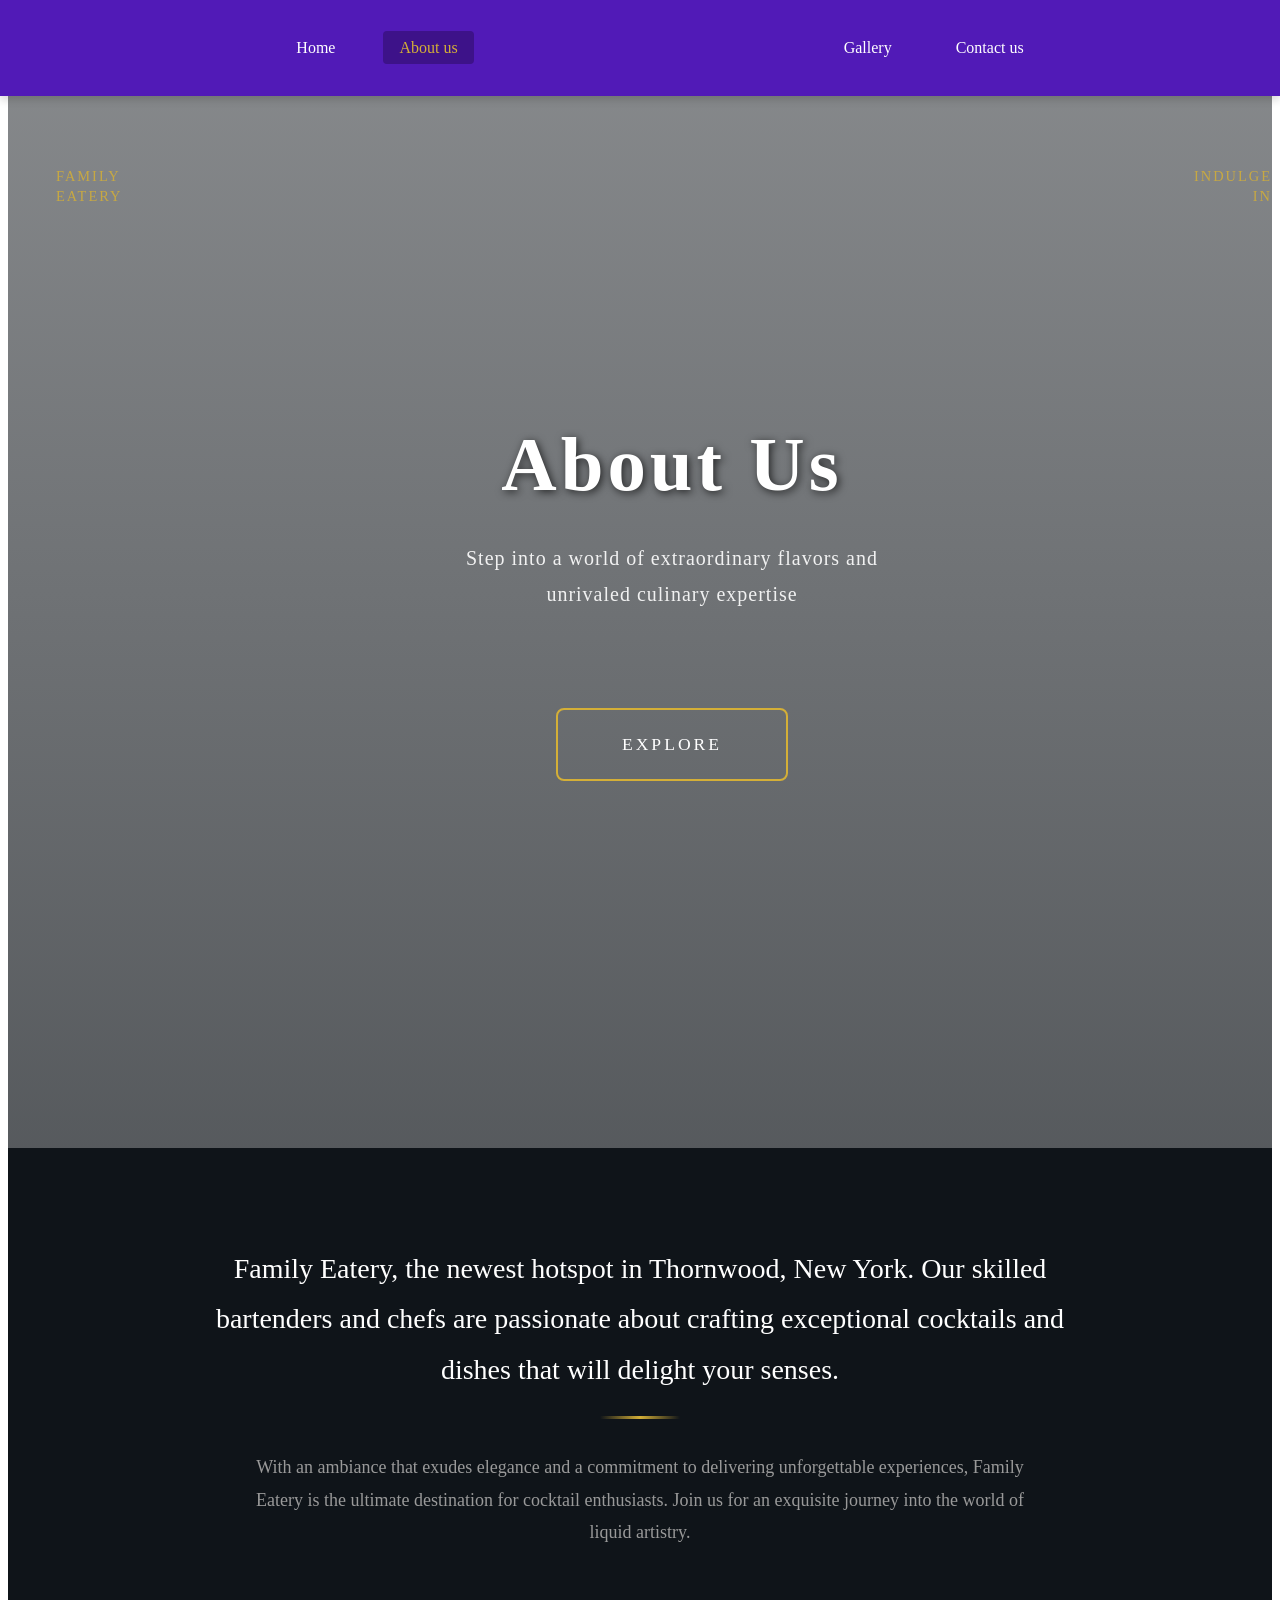
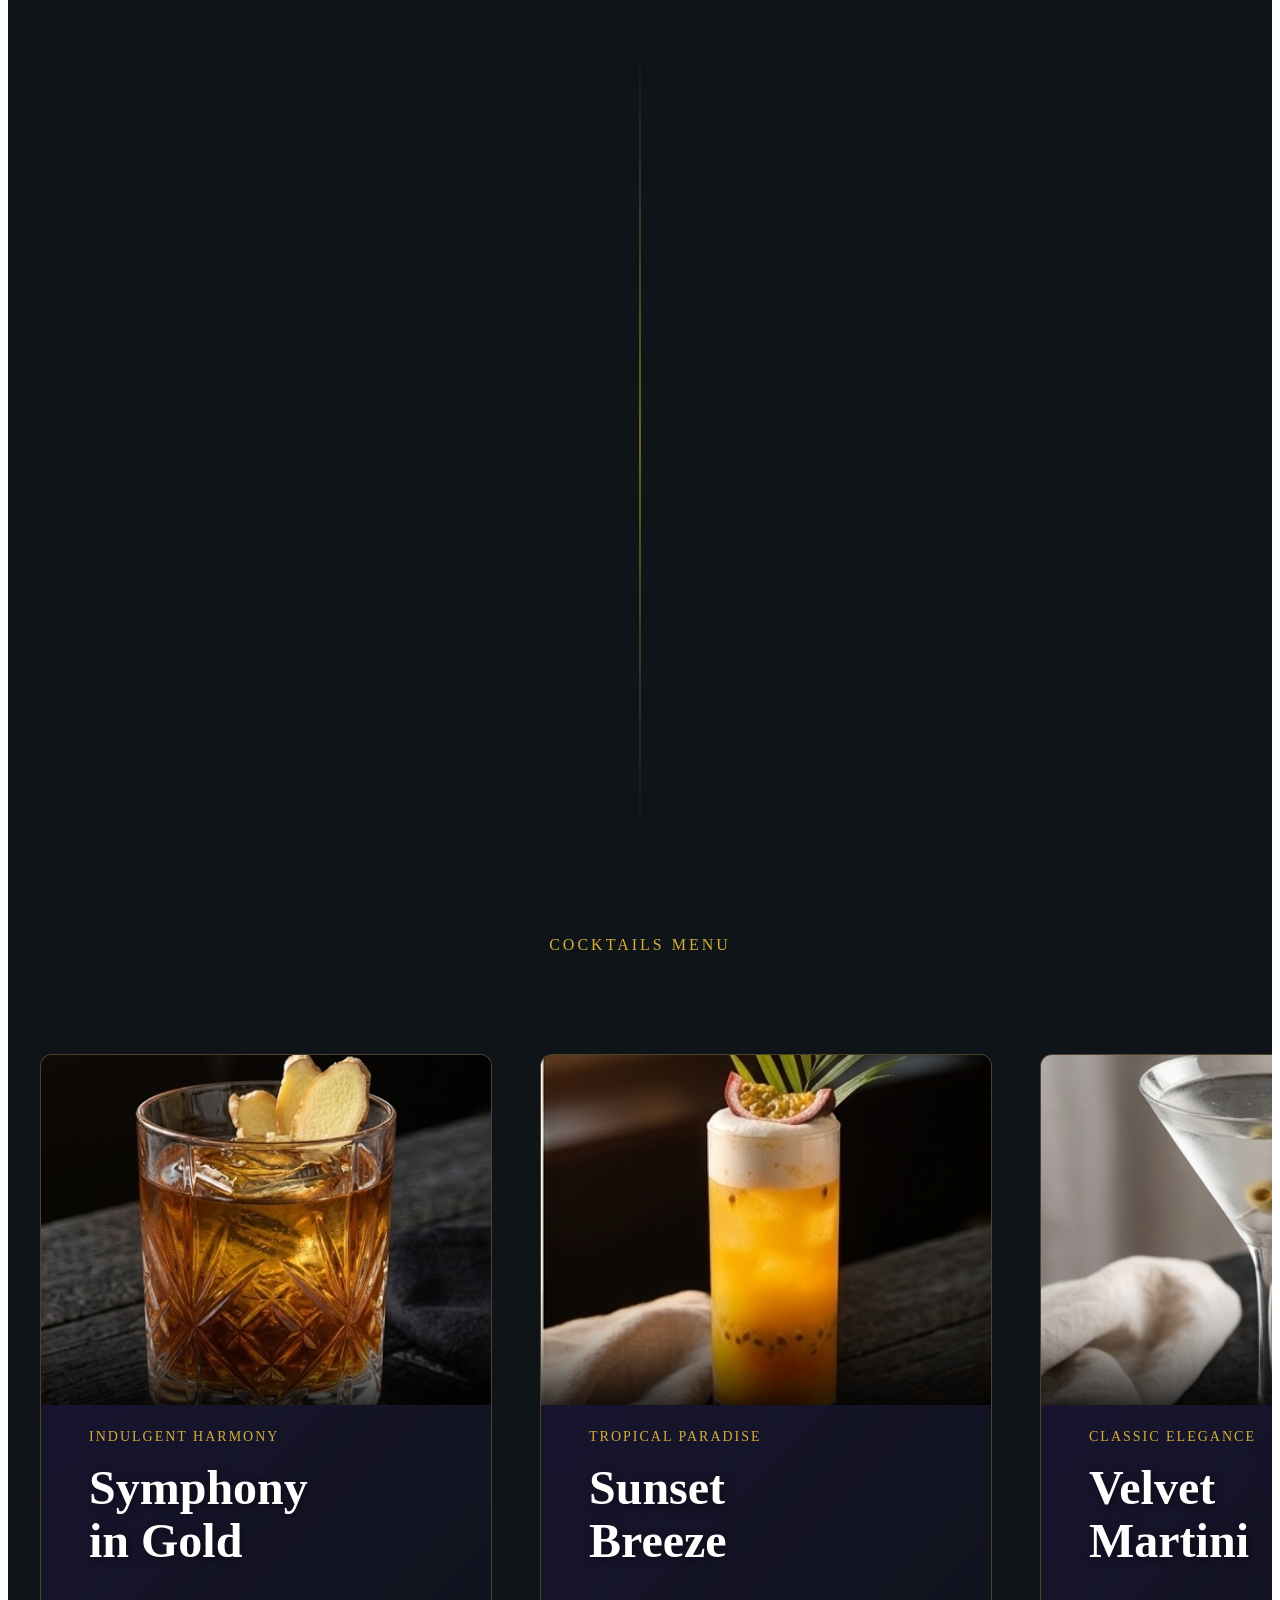
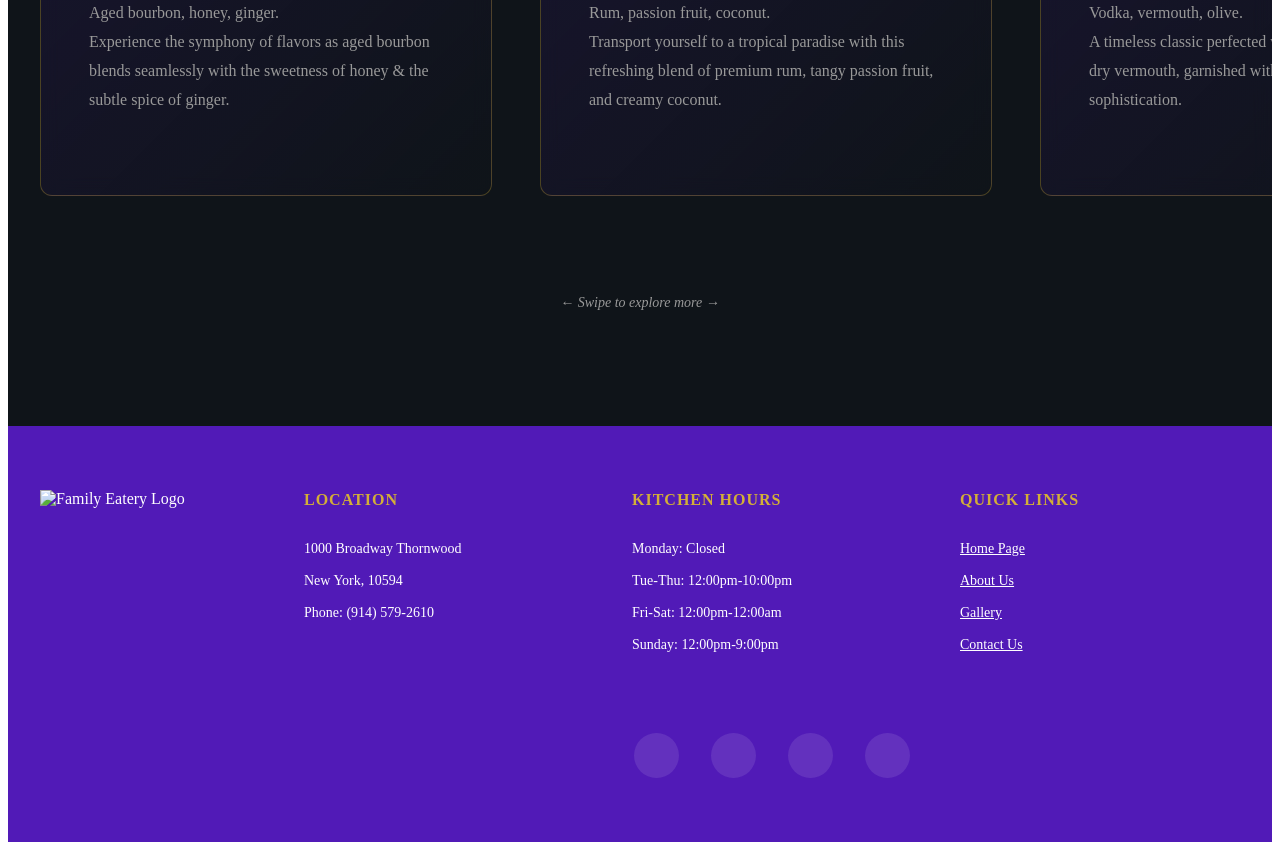
==== commit 03621ba9: "Fix About Us page hero section layout - Adjust decorative text positioning and styling - Improve cen" ====
--- a/aboutus.html
+++ b/aboutus.html
@@ -40,7 +40,7 @@
     <main>
       <section class="hero-about">
         <div class="hero-decorative-text left">FAMILY<br />EATERY</div>
-        <div class="hero-decorative-text right">Indulge In</div>
+        <div class="hero-decorative-text right">INDULGE<br />IN</div>
         <div class="hero-content">
           <h1 class="page-title">About Us</h1>
           <p class="hero-description">
--- a/styles/aboutus.css
+++ b/styles/aboutus.css
@@ -38,24 +38,25 @@
 .hero-decorative-text {
   position: absolute;
   color: var(--color-accent-gold);
-  font-size: clamp(0.75rem, 1.5vw, 1rem);
+  font-size: clamp(0.7rem, 1.2vw, 0.9rem);
   font-weight: var(--font-weight-medium);
-  letter-spacing: 3px;
+  letter-spacing: 2px;
   text-transform: uppercase;
   z-index: 2;
-  line-height: 1.5;
-  opacity: 0.9;
+  line-height: 1.4;
+  opacity: 0.85;
+  white-space: nowrap;
 }
 
 .hero-decorative-text.left {
-  top: var(--spacing-2xl);
-  left: var(--spacing-2xl);
+  top: 110px;
+  left: var(--spacing-xl);
   text-align: left;
 }
 
 .hero-decorative-text.right {
-  top: var(--spacing-2xl);
-  right: var(--spacing-2xl);
+  top: 110px;
+  right: clamp(40px, 5vw, 80px);
   text-align: right;
 }
 
@@ -65,6 +66,8 @@
   text-align: center;
   max-width: 900px;
   padding: var(--spacing-2xl);
+  margin: 0 auto;
+  width: 100%;
 }
 
 .page-title {
